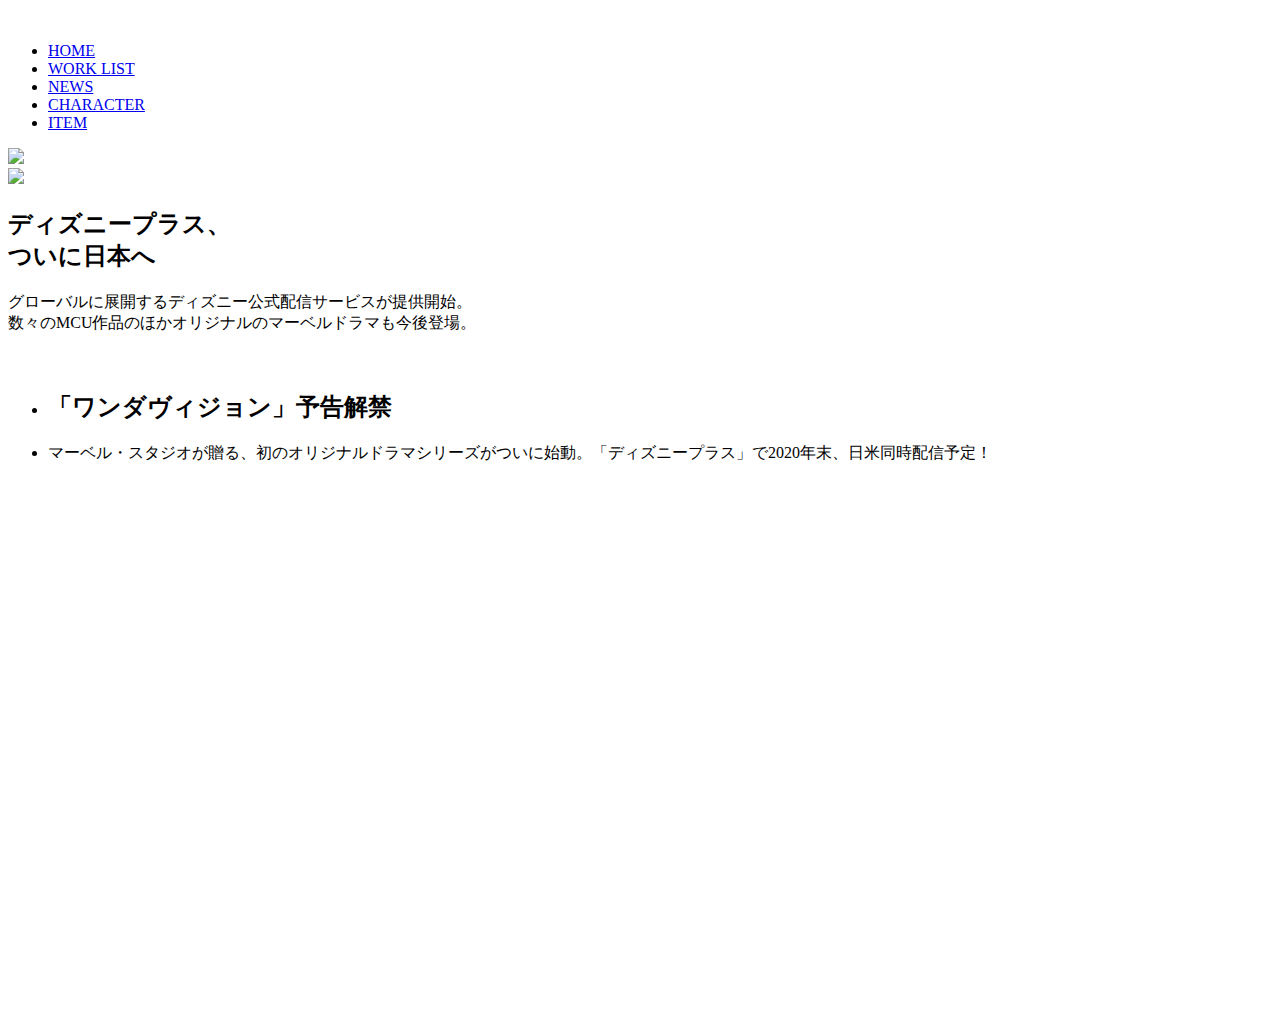
==== index.html @ cd9617b1 "Create index.html" ====
<!DOCTYPE html>
	<html lang="ja">
	<head>
		<meta charset="UTF-8">
		<meta name="viewport" content="width=device-width, initial-scale=1.0">
		<title>Marvel</title>
		<link rel="stylesheet" href="style.css">
	</head>
	<body>
    <header>
    	<div class="header">
    	<img src="../img/logo.svg" alt="">
    	</div>
        <div class="head-menu">
    	<ul>
    		<li><a href="#">HOME</a></li>
    		<li><a href="#">WORK LIST</a></li>
    		<li><a href="#">NEWS</a></li>
    		<li><a href="#">CHARACTER</a></li>
    		<li><a href="#">ITEM</a></li>
    	</ul>
    	</div>
    </header>
       
        <div class="head-img">
        	<img src="../img/back.jpg">
        </div>
            <img src="../img/disney.png" class="disney-img">
        <div class="disney-txt">
            <h2>ディズニープラス、<br>ついに日本へ</h2>

            <p>グローバルに展開するディズニー公式配信サービスが提供開始。<br>
            数々のMCU作品のほかオリジナルのマーベルドラマも今後登場。</p>   
            </div>
　　　　　　　
　　　　　　　<div class="wanda">
            <div class="wanda-txt">
                <ul>
                    <li><h2>「ワンダヴィジョン」予告解禁</h2></li>
                    <li><p>マーベル・スタジオが贈る、初のオリジナルドラマシリーズがついに始動。「ディズニープラス」で2020年末、日米同時配信予定！</p></li>
                </ul>
            </div>
            <iframe width="850" height="540" src="https://www.youtube.com/embed/YEpRZ9PI7JE" frameborder="0" allow="accelerometer; autoplay; clipboard-write; encrypted-media; gyroscope; picture-in-picture" allowfullscreen></iframe>
            </div>

		
	</body>
	</html>
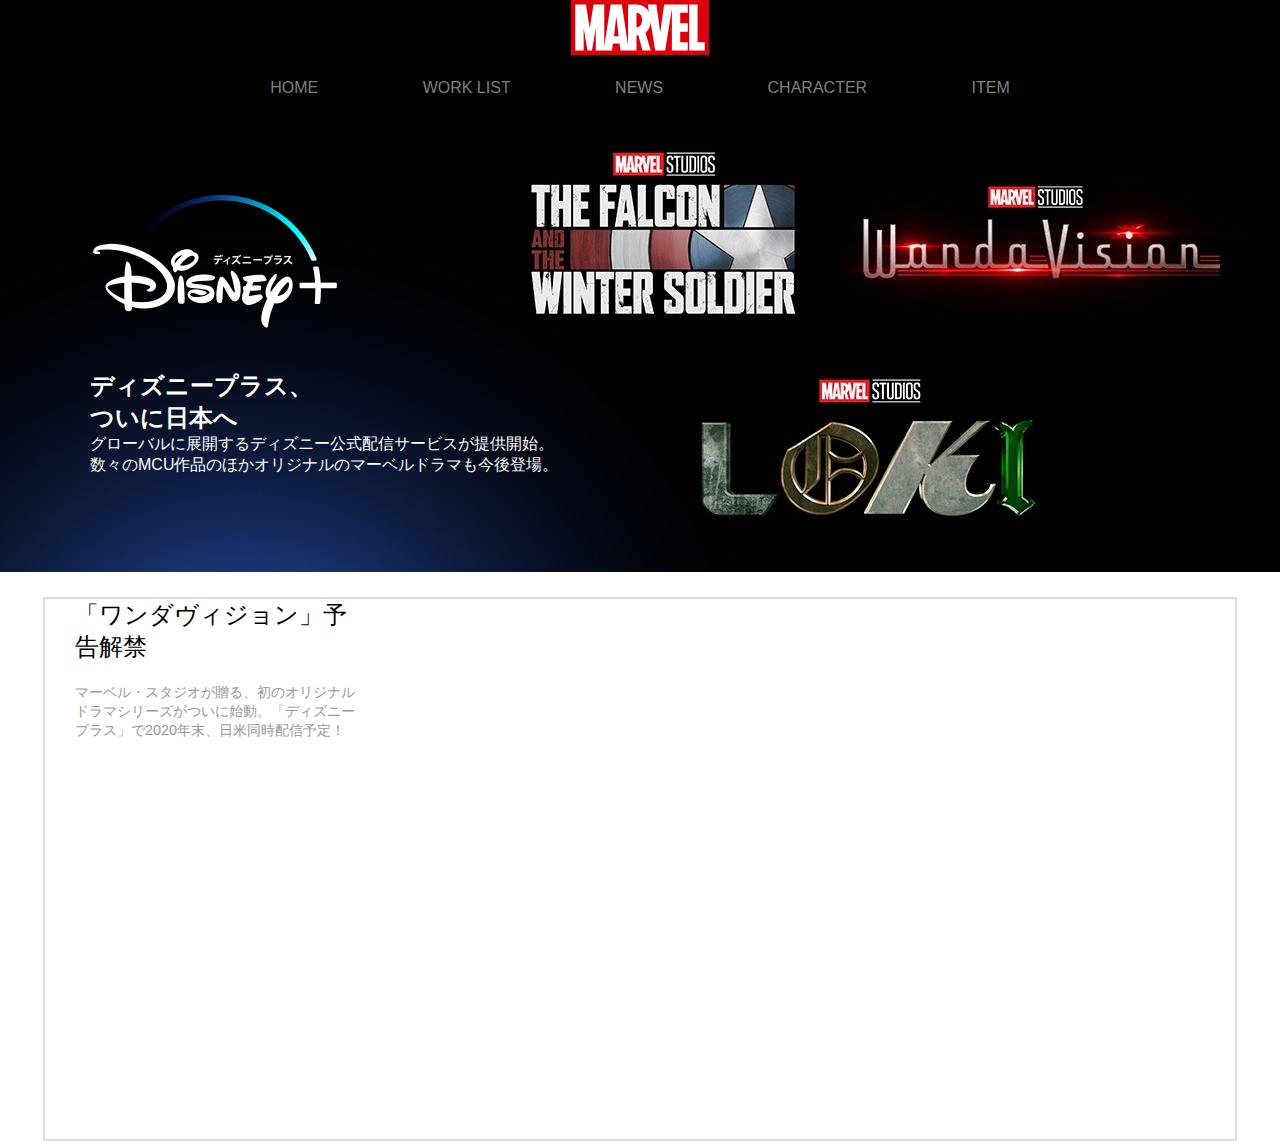
==== commit 7111b14c: "Update index.html" ====
--- a/index.html
+++ b/index.html
@@ -9,7 +9,7 @@
 	<body>
     <header>
     	<div class="header">
-    	<img src="../img/logo.svg" alt="">
+    	<img src="./img/logo.svg" alt="">
     	</div>
         <div class="head-menu">
     	<ul>
@@ -23,9 +23,9 @@
     </header>
        
         <div class="head-img">
-        	<img src="../img/back.jpg">
+        	<img src="./img/back.jpg">
         </div>
-            <img src="../img/disney.png" class="disney-img">
+            <img src="./img/disney.png" class="disney-img">
         <div class="disney-txt">
             <h2>ディズニープラス、<br>ついに日本へ</h2>
 
--- a/style.css
+++ b/style.css
@@ -0,0 +1,110 @@
+html, body,
+ul, ol, li,
+h1, h2, h3, h4, h5, h6, p,
+form, input, div {
+  margin: 0;
+  padding: 0;
+}
+
+body {
+  font-family: "Avenir Next", "Hiragino Kaku Gothic ProN W3", sans-serif;
+}
+
+li {
+  list-style: none;
+}
+
+a {
+  text-decoration: none;
+}
+
+
+/*cssコード*/
+header {
+	text-align: center;
+	background-color: black;
+}
+
+.head-menu a:link {
+	color: gray;
+}
+
+.head-menu a:visited {
+	color:  gray;
+}
+
+.head-menu a:hover {
+	color: white;
+	text-decoration: underline;
+	text-decoration-color: red;
+}
+
+.head-menu {
+	padding-top: 20px;
+}
+
+.head-menu li{
+	color: white;
+	display: inline;
+	margin: 0 50px;
+}
+
+
+
+.head-img img {
+	width: 100%;
+}
+
+
+.head-img {
+	position: relative;
+}
+
+
+.disney-img {
+	position: absolute;
+	top: 190px;
+	left: 90px;
+}
+
+.disney-txt {
+	color:  white;
+	position: absolute;
+	top: 370px;
+	left: 90px;
+
+}
+
+/*youtube(wannda)*/
+
+.wanda {
+	height: 540px;
+    width: 1190px;
+    margin: 0 auto;
+    border: solid 2px #DDDDDD;
+}
+
+.wanda-txt {
+	float: left;
+	width: 280px;
+	padding-left: 30px;
+
+}
+
+.wanda-txt h2 {
+	font-weight: normal;
+    padding-bottom: 20px;
+    
+}
+
+.wanda-txt p{
+	font-size: 90%;
+	color: #999999;
+}
+
+iframe {
+	float: right;
+}
+
+
+
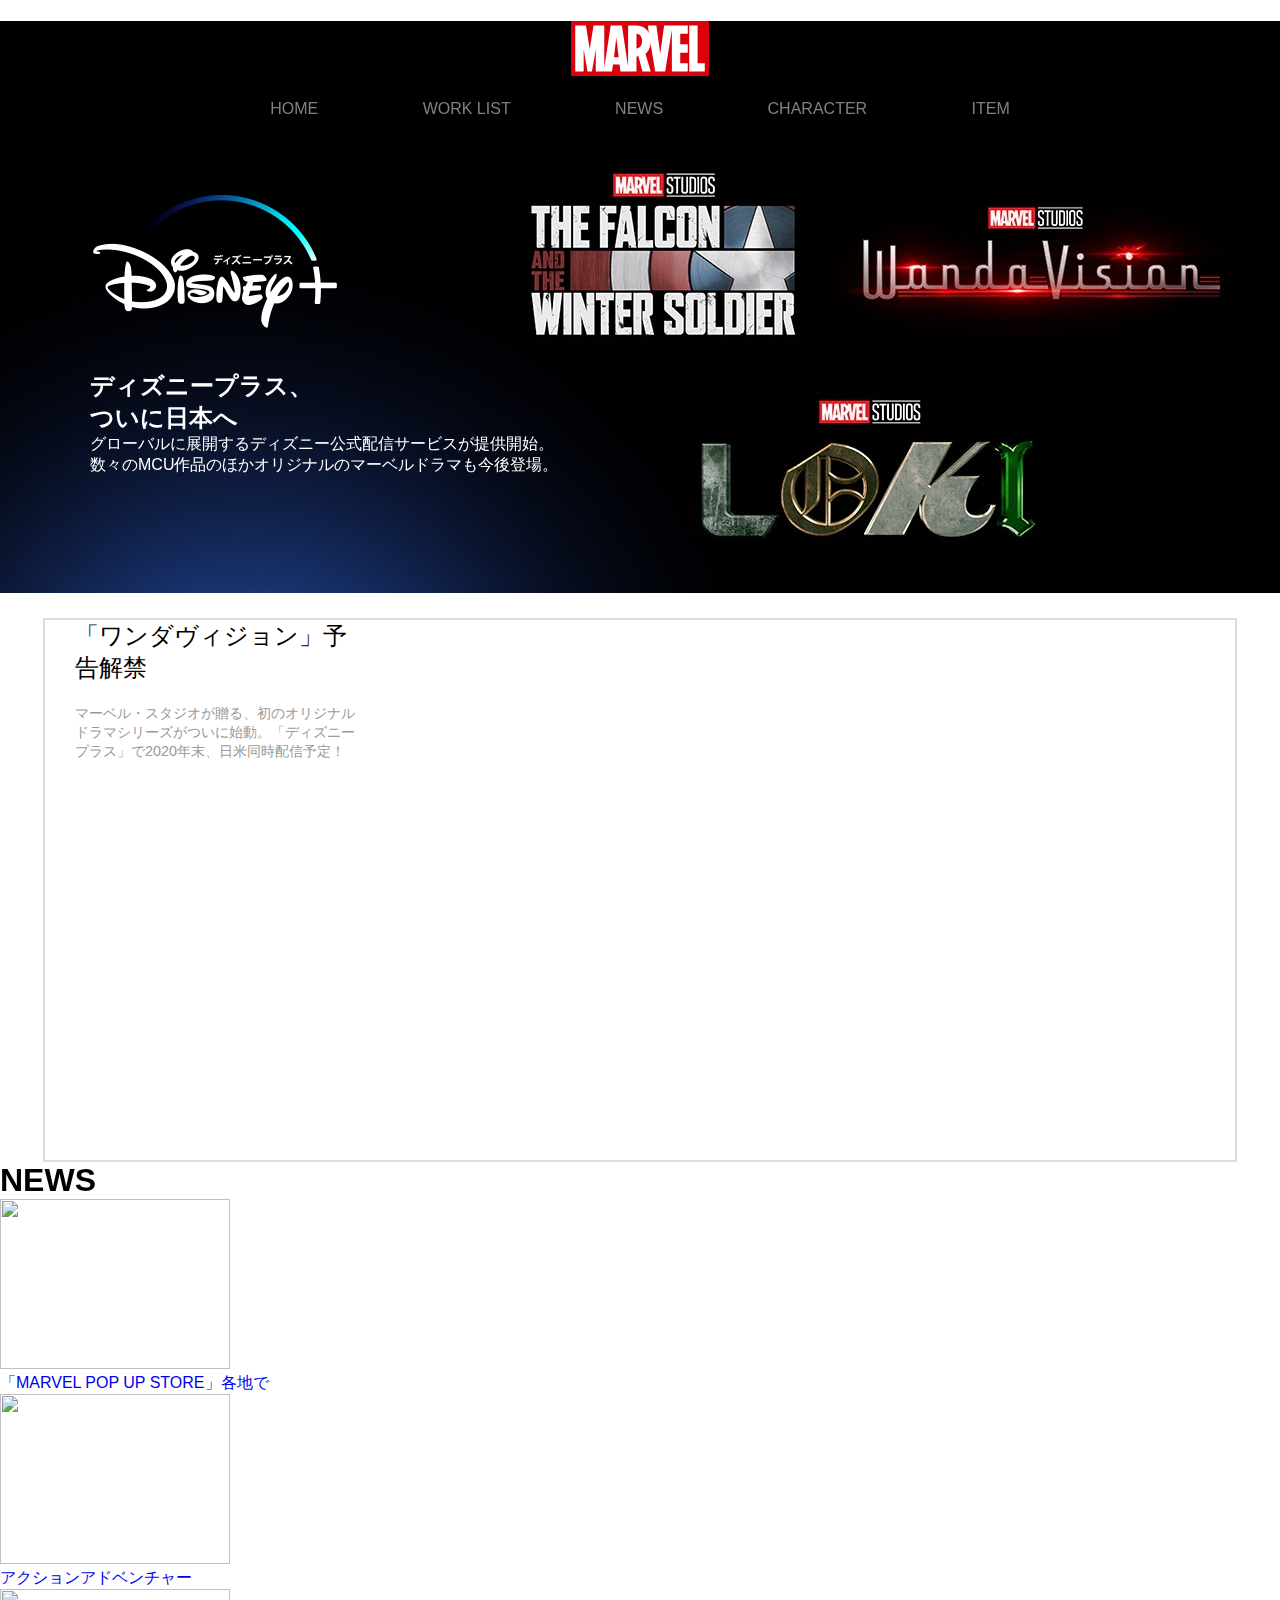
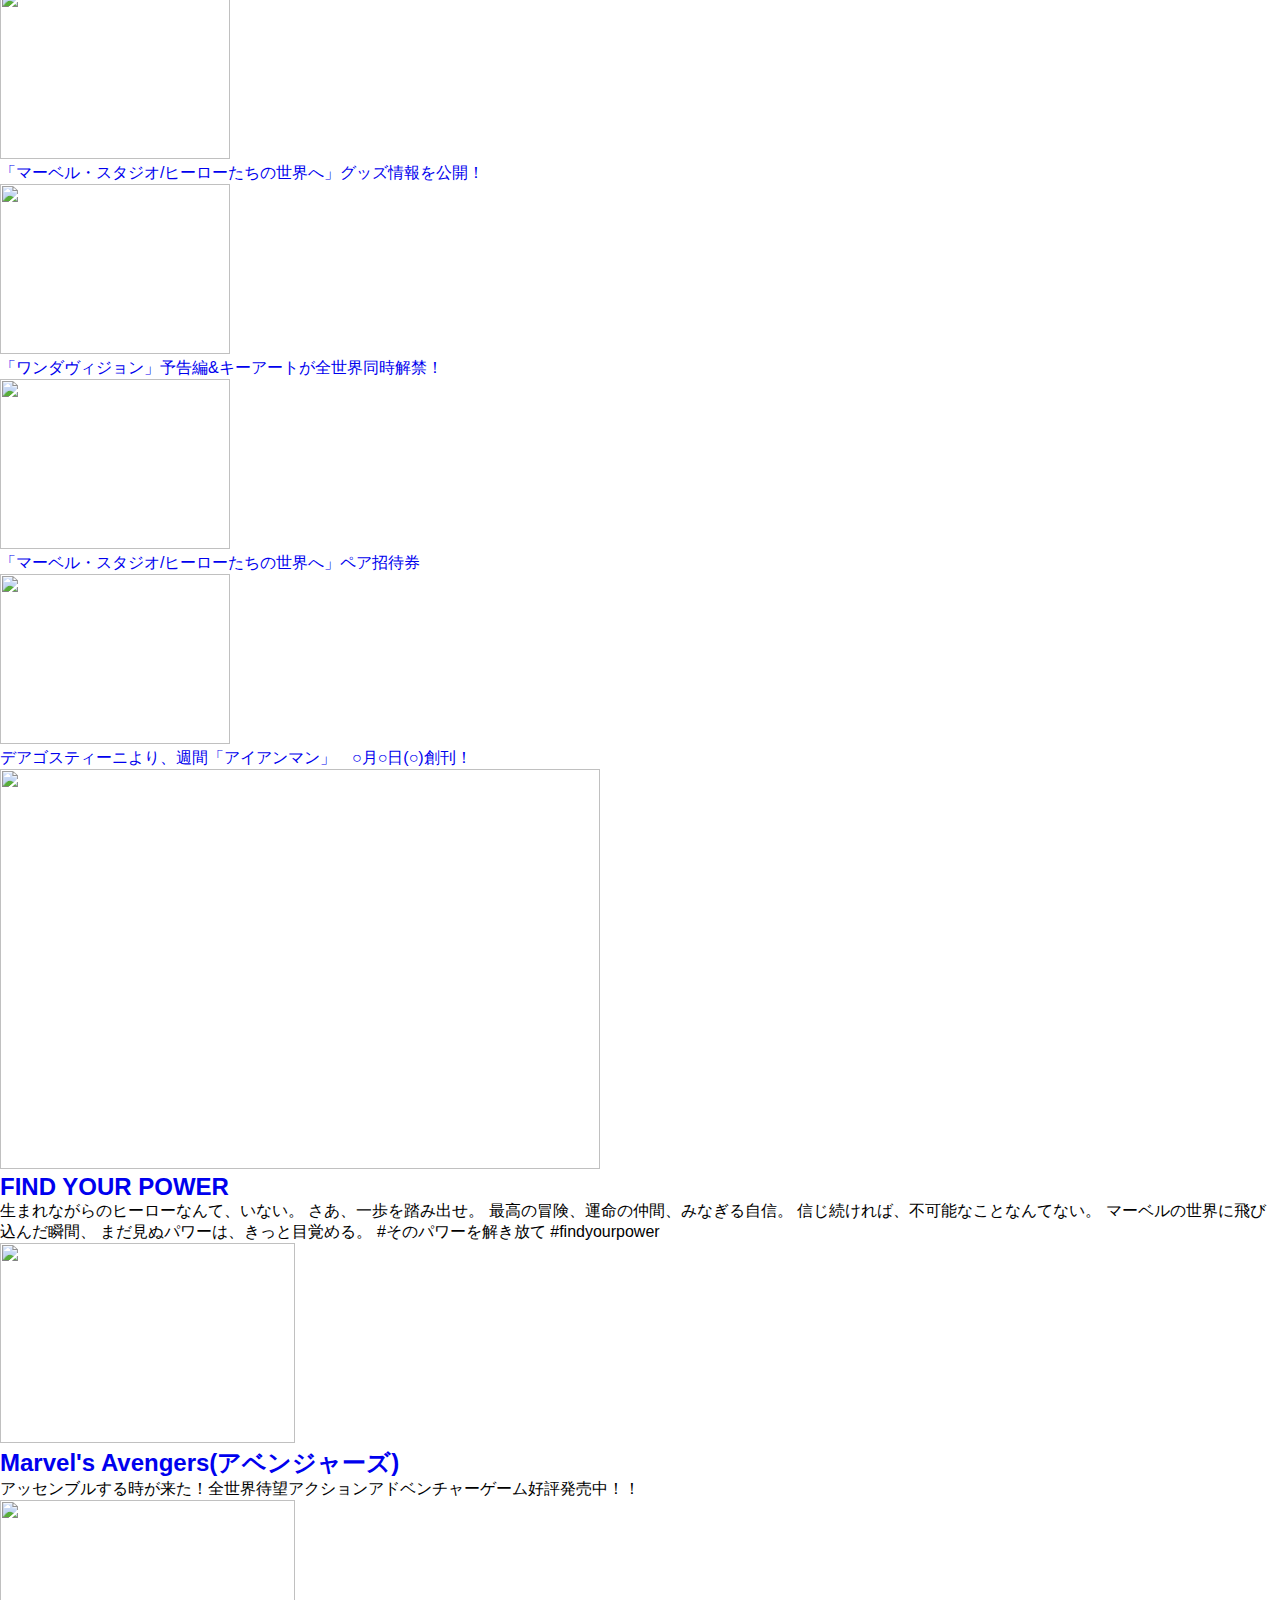
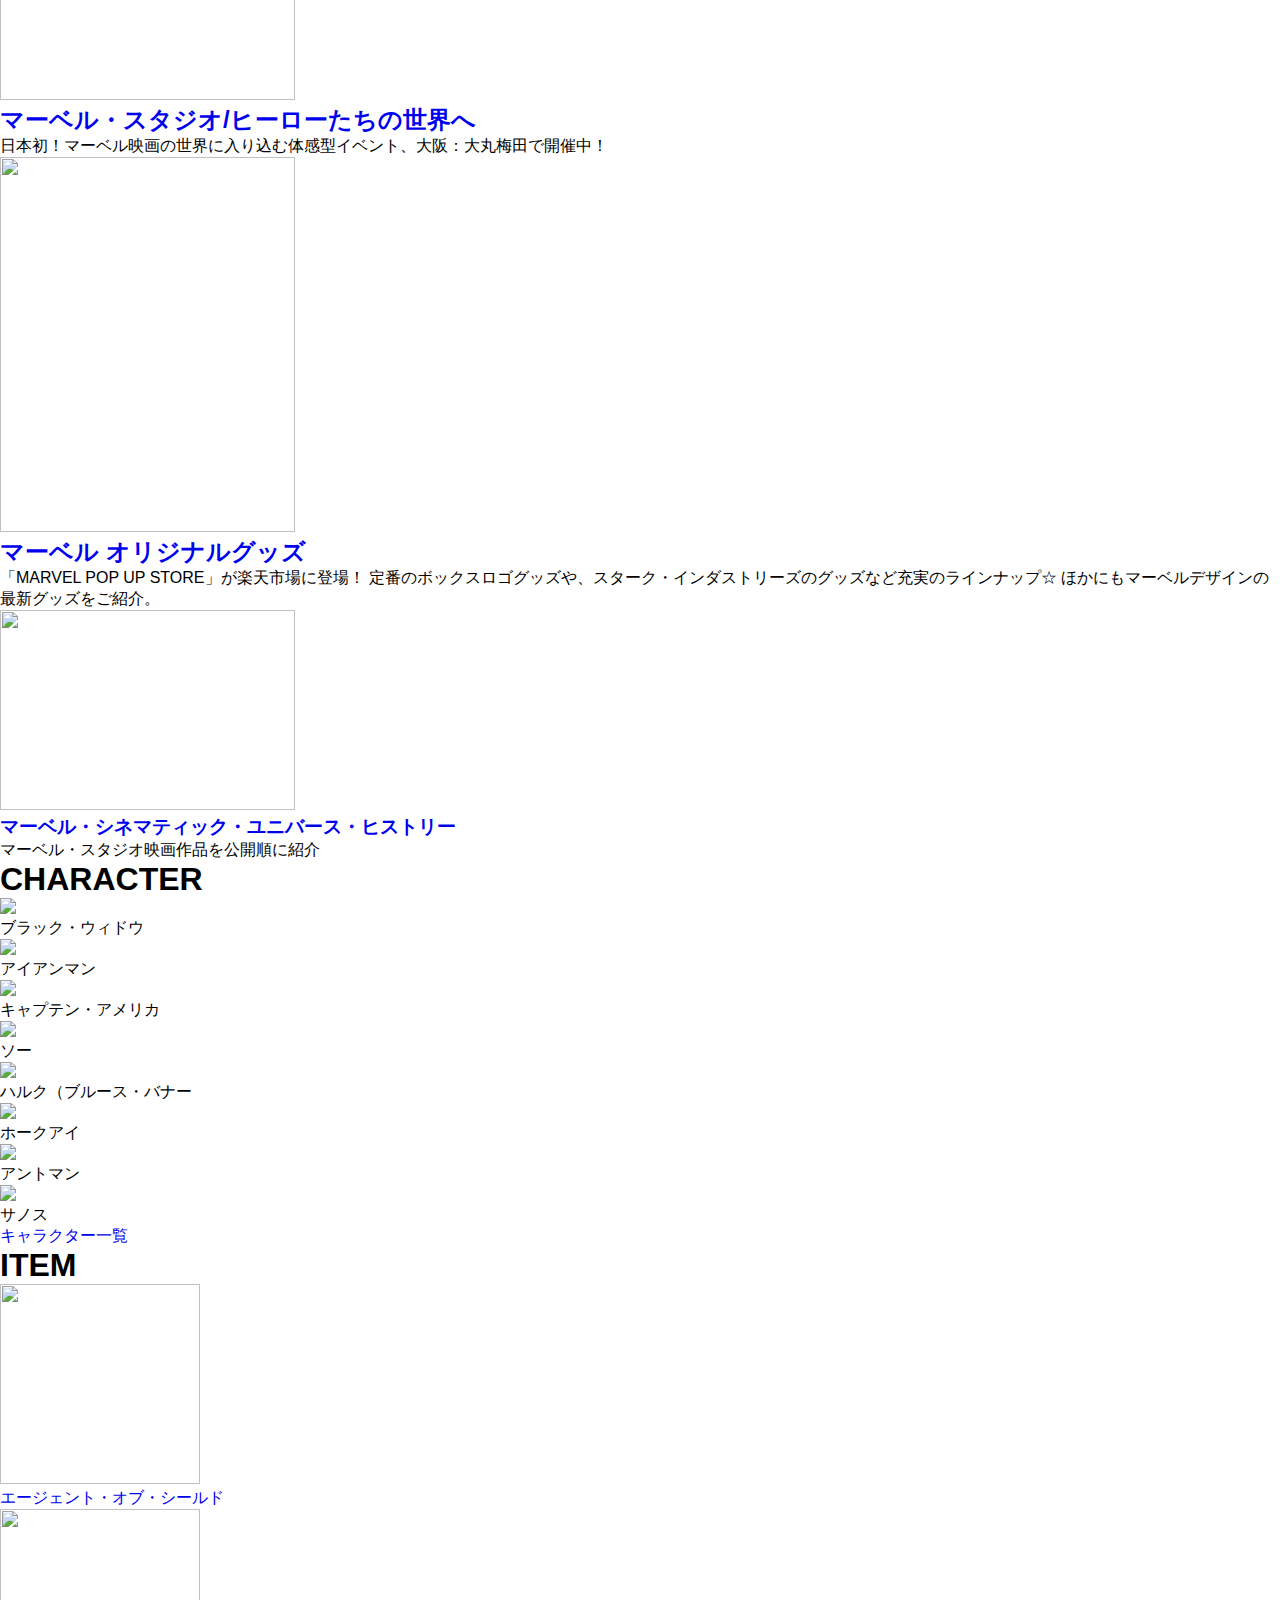
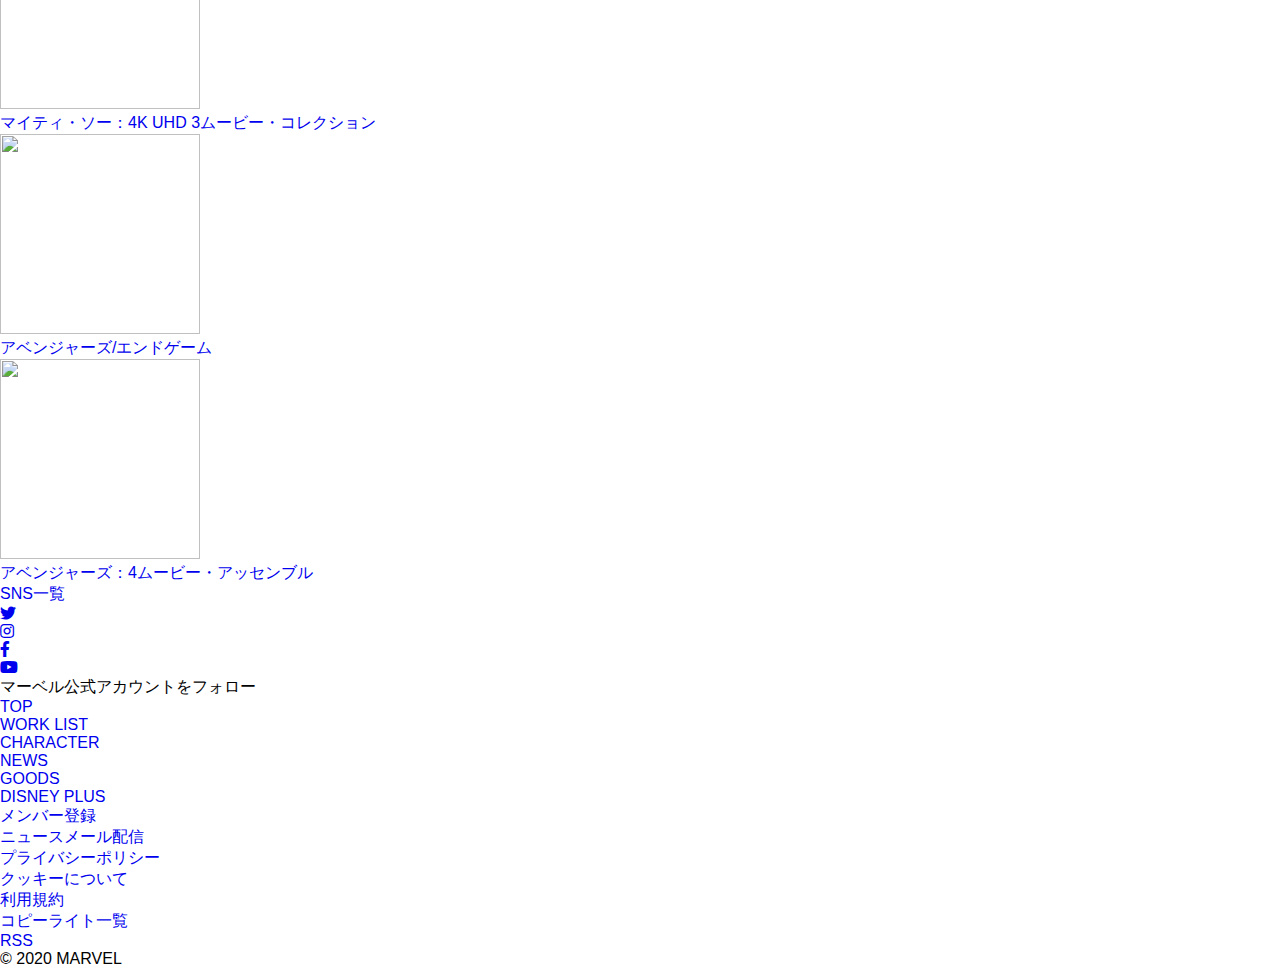
==== commit 3ec7afa4: "Update index.html" ====
--- a/index.html
+++ b/index.html
@@ -5,6 +5,7 @@
 		<meta name="viewport" content="width=device-width, initial-scale=1.0">
 		<title>Marvel</title>
 		<link rel="stylesheet" href="style.css">
+        　　　　　<link href="https://use.fontawesome.com/releases/v5.6.1/css/all.css" rel="stylesheet">
 	</head>
 	<body>
     <header>
@@ -42,7 +43,145 @@
             </div>
             <iframe width="850" height="540" src="https://www.youtube.com/embed/YEpRZ9PI7JE" frameborder="0" allow="accelerometer; autoplay; clipboard-write; encrypted-media; gyroscope; picture-in-picture" allowfullscreen></iframe>
             </div>
+           
+           <div class="news">
+            <h1>NEWS</h1>
+            
+                <ul class="list-news">
+                    <li class="flex-txt"><img src="./img/marvelpop.jpg" width="230" height="170"><a href="#hoge"><p>「MARVEL POP UP STORE」各地で</p></a></li>
 
-		
+                    <li class="flex-txt"><img src="./img/game.jpg" width="230" height="170"><a href="#hoge"><p>アクションアドベンチャー</p></a></li>
+
+                    <li class="flex-txt"><img src="./img/clothes.jpg" width="230" height="170"><a href="#hoge"><p>「マーベル・スタジオ/ヒーローたちの世界へ」グッズ情報を公開！</p></a></li>
+
+                    <li class="flex-txt"><img src="./img/wanda.jpg" width="230" height="170"><a href="#hoge"><p>「ワンダヴィジョン」予告編&キーアートが全世界同時解禁！</p></a></li>
+
+                    <li class="flex-txt"><img src="./img/ticket.jpg" width="230" height="170"><a href="#hoge"><p>「マーベル・スタジオ/ヒーローたちの世界へ」ペア招待券</p></a></li>
+
+                    <li class="flex-txt"><img src="./img/ironman.jpg" width="230" height="170"><a href="#hoge"><p>デアゴスティーニより、週間「アイアンマン」　○月○日(○)創刊！</p></a></li>
+                </ul>
+                </div>
+                    
+                    <ul class="list-goods">
+                        <div class="find-for">
+                         <li><img src="./img/member.jpg" width="600" height="400">
+                            <a href="#hoge"><h2>FIND YOUR POWER</h2></a>
+                            <p>生まれながらのヒーローなんて、いない。
+                              さあ、一歩を踏み出せ。
+                              最高の冒険、運命の仲間、みなぎる自信。
+                              信じ続ければ、不可能なことなんてない。
+                              マーベルの世界に飛び込んだ瞬間、
+                              まだ見ぬパワーは、きっと目覚める。
+                              #そのパワーを解き放て #findyourpower</p></li>
+                              </div>
+                         
+                         <div class="warp">
+                        <div class="mar-ave">                         
+                            <li><img src="./img/ave-member.jpg" width="295" height="200">
+                            <a href="#hoge"><h2>Marvel's Avengers(アベンジャーズ)</h2></a>
+                            <p>アッセンブルする時が来た！全世界待望アクションアドベンチャーゲーム好評発売中！！</p></li>
+                          </div>
+
+                         <div class="img-ave">
+                         <li><img src="./img/ave-img.jpg" width="295" height="200">
+                            <a href="#hoge"><h2>マーベル・スタジオ/ヒーローたちの世界へ</h2></a>
+                            <p>日本初！マーベル映画の世界に入り込む体感型イベント、大阪：大丸梅田で開催中！</p></li>     
+                            </div> 
+
+                         <div class="goods-ave">
+                         <li><img src="./img/goods.jpg" width="295" height="375" >
+                            <a href="#hoge"><h2>マーベル オリジナルグッズ</h2></a>
+                            <p>「MARVEL POP UP STORE」が楽天市場に登場！ 定番のボックスロゴグッズや、スターク・インダストリーズのグッズなど充実のラインナップ☆ ほかにもマーベルデザインの最新グッズをご紹介。</p>
+                              </li>
+                            </div>
+                            </div>
+                          </ul>
+
+
+                         <div class="cinema">
+                             <img src="./img/cinema.jpg" width="295" height="200">
+                             <ul class="cinema-txt">
+                                 <li><a href="#hoge"><h3>マーベル・シネマティック・ユニバース・ヒストリー</h3></a></li>
+                                 <li><p>マーベル・スタジオ映画作品を公開順に紹介</p></li>
+                             </ul>
+                         </div>
+
+
+                         <div class="character">
+                             <h1>CHARACTER</h1>
+                         </div>
+
+                        <ul class="round">
+                        <li><img src="./img/black.jpg"><p>ブラック・ウィドウ</p></li>
+                        <li><img src="./img/iron.jpg"><p>アイアンマン</p></li>
+                        <li><img src="./img/capp.jpg"><p>キャプテン・アメリカ</p></li>
+                        <li><img src="./img/thor.jpg"><p>ソー</p></li>
+                        <li><img src="./img/hulk.jpg"><p>ハルク（ブルース・バナー</p></li>
+                        <li><img src="./img/hawkeye.jpg"><p>ホークアイ</p></li>
+                        <li><img src="./img/ant.jpg"><p>アントマン</p></li>
+                        <li><img src="./img/thanos.jpg"><p>サノス</p></li>
+                         </ul>  
+                         
+                         <div class="blue-btn">
+                         <a href="#hoge" class="btn-flat-border">キャラクター一覧</a>
+                         </div> 
+                        
+                            <div class="item">
+                            <h1>ITEM</h1>
+                            </div>
+
+                            <ul class="flex">
+                              <li><img src="./img/shield.png" width="200" height="200"><a href="#hoge"><p>エージェント・オブ・シールド</p></a></li>
+                              <li><img src="./img/thor-dvd.png" width="200" height="200"><a href="#hoge"><p>マイティ・ソー：4K UHD 3ムービー・コレクション</p></a></li>
+                              <li><img src="./img/end.png" width="200" height="200"><a href="#hoge"><p>アベンジャーズ/エンドゲーム</p></a></li>
+                              <li><img src="./img/ave-dvd.png" width="200" height="200"><a href="#hoge"><p>アベンジャーズ：4ムービー・アッセンブル</p></a></li>
+                              </ul>
+                            <div class="sns-width">
+
+                           <div class="sns-btn">
+                           <a href="https://www.disney.co.jp/sns.html#marvel" class="btn-list">SNS一覧</a>
+                           </div>
+
+                            
+                            <ul class="snsbtniti">
+                            <li><a href="https://twitter.com/marvel_jp" class="flowbtn5 fl_tw1"
+                            ><i class="fab fa-twitter"></i></a></li>
+
+                           <li><a href="https://www.instagram.com/marvelstyle_jp/" class="flowbtn5 insta_btn5"><i class="fab fa-instagram"></i></a></li>
+
+                           <li><a href="https://www.facebook.com/MarvelJP/" class="flowbtn5 fl_fb1"><i class="fab fa-facebook-f"></i></a></li>
+
+                           <li><a href="https://www.youtube.com/playlist?list=PLuLW12lxUp4U_kQui7Su8wvFGIyly9qBu" class="flowbtn5 fl_yu1"><i class="fab fa-youtube"></i></a></li>
+                            </ul>
+
+                            <div class="sns">
+                            <p>マーベル公式アカウントをフォロー</p>
+                            </div>
+                            </div>
+
+
+                            <ul class="foot-list">
+                                <li><a href="#hoge">TOP</a></li>
+                                <li><a href="#hoge">WORK LIST</a></li>
+                                <li><a href="#hoge">CHARACTER</a></li>
+                                <li><a href="#hoge">NEWS</a></li>
+                                <li><a href="#hoge">GOODS</a></li>
+                                <li><a href="#hoge">DISNEY PLUS</a></li>
+                            </ul>
+                           
+                           <footer>
+                            <ul class="foot">
+                                <li><a href="#hoge">メンバー登録</a></li>
+                                <li><a href="#hoge">ニュースメール配信</a></li>
+                                <li><a href="#hoge">プライバシーポリシー</a></li>
+                                <li><a href="#hoge">クッキーについて</a></li>
+                                <li><a href="#hoge">利用規約</a></li>
+                                <li><a href="#hoge">コピーライト一覧</a></li>
+                                <li><a href="#hoge">RSS</a></li>
+                            </ul>
+
+                            <p><a href="#hoge"></a>© 2020 MARVEL</p>
+                           </footer>
+
 	</body>
 	</html>	
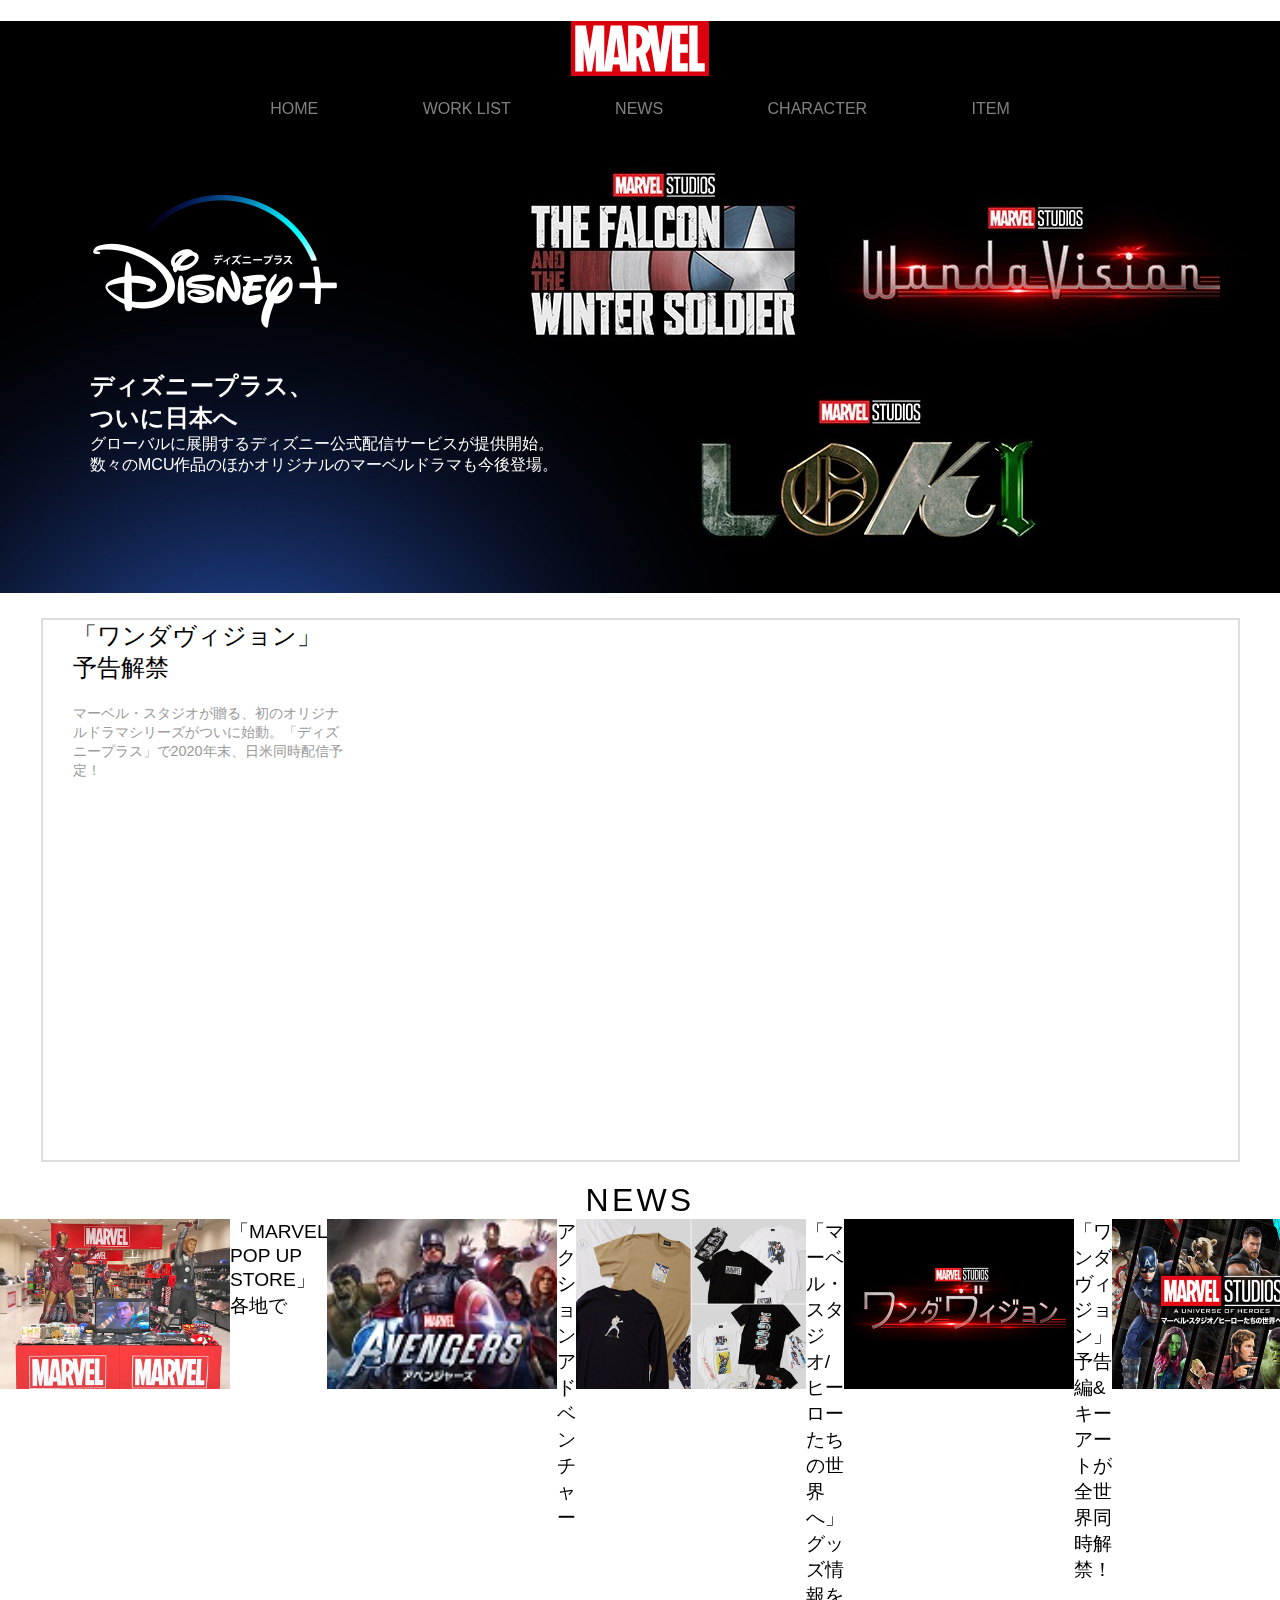
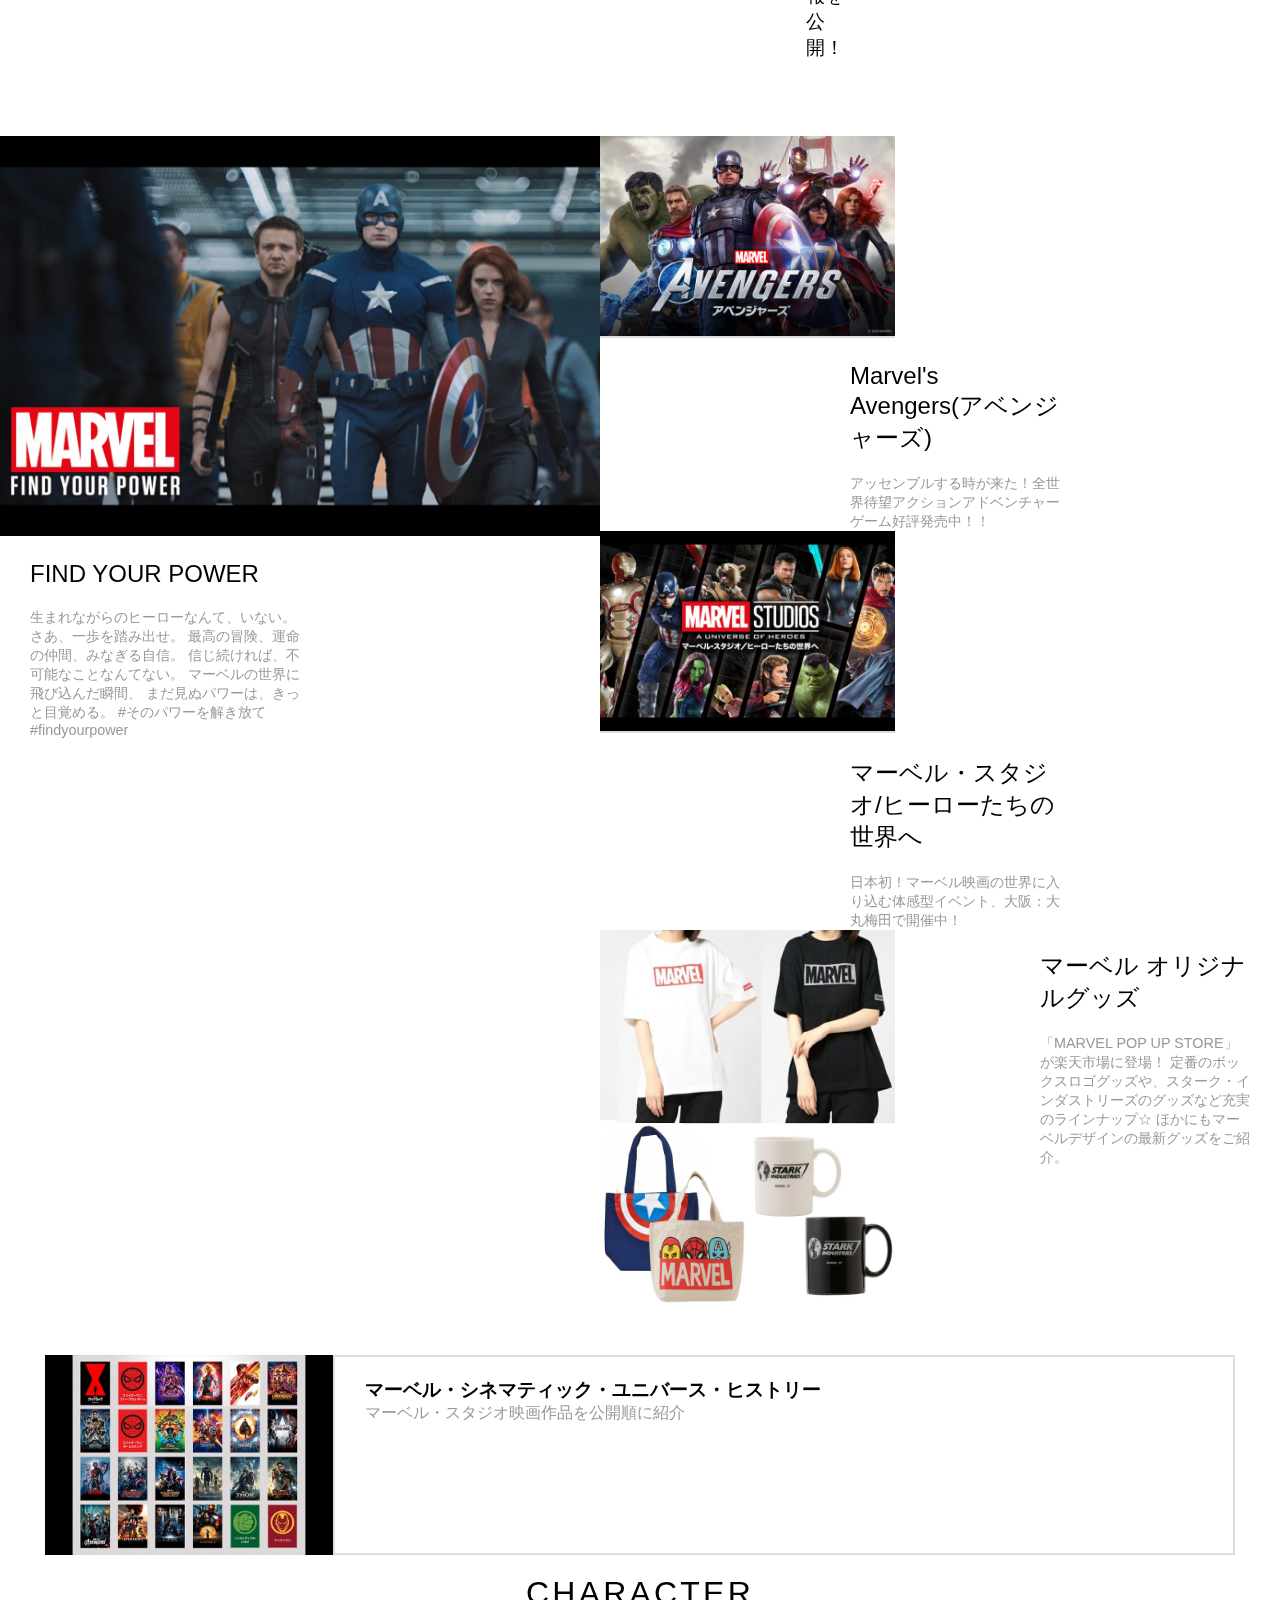
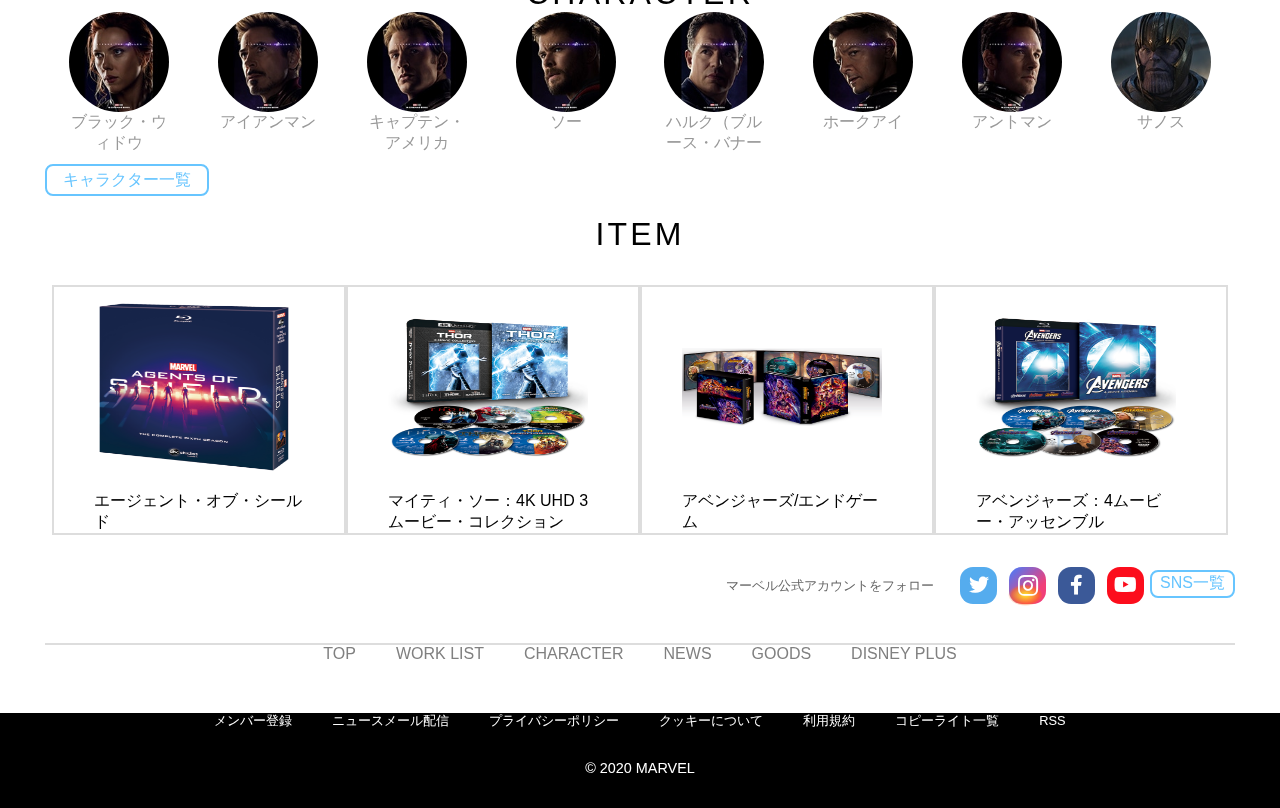
==== commit f1452f90: "Update index.html" ====
--- a/index.html
+++ b/index.html
@@ -4,8 +4,8 @@
 		<meta charset="UTF-8">
 		<meta name="viewport" content="width=device-width, initial-scale=1.0">
 		<title>Marvel</title>
-		<link rel="stylesheet" href="style.css">
-        　　　　　<link href="https://use.fontawesome.com/releases/v5.6.1/css/all.css" rel="stylesheet">
+		<link rel="stylesheet" href="style.css?28081308">
+        　　　　　<link href="https://use.fontawesome.com/releases/v5.6.1/css/all.css?28081308" rel="stylesheet">
 	</head>
 	<body>
     <header>
--- a/style.css
+++ b/style.css
@@ -19,11 +19,17 @@
 }
 
 
+
+
+
 /*cssコード*/
+
 header {
 	text-align: center;
 	background-color: black;
 }
+
+
 
 .head-menu a:link {
 	color: gray;
@@ -79,14 +85,14 @@
 
 .wanda {
 	height: 540px;
-    width: 1190px;
+    width: 1195px;
     margin: 0 auto;
     border: solid 2px #DDDDDD;
 }
 
 .wanda-txt {
 	float: left;
-	width: 280px;
+	width: 270px;
 	padding-left: 30px;
 
 }
@@ -107,4 +113,492 @@
 }
 
 
-
+/*NEWS*/
+
+.news {
+	padding-bottom: 60px;
+}
+
+.news h1 {
+	font-weight: normal;
+	text-align: center;
+	padding-top: 20px;
+	letter-spacing: 0.1em;
+}
+
+.list-news a:link {
+	color: black;
+}
+
+.list-news a:visited {
+	color: black;
+}
+
+.list-news a:hover {
+	text-decoration: underline;
+	text-decoration-color: black;
+}
+
+.list-news {
+	display:flex;
+    　　flex-flow:wrap;
+    　　width: 1190px;
+    　　margin: 0 auto;
+}
+
+.list-news li {
+	width:50%;
+}
+
+.flex-txt {
+	font-size: 120%;
+	display: flex;
+	padding-bottom: 15px;	
+}
+
+/*news2*/
+
+.list-goods a:link {
+	color: black;
+}
+
+.list-goods a:visited {
+	color: black;
+}
+
+.list-goods a:hover {
+	text-decoration: underline;
+	text-decoration-color: black;
+}
+
+.list-goods {
+	display:flex;
+    　　width: 1190px;
+    　　height: 800px;
+    　　margin: 0 auto;
+    　　border: solid 2px #DDDDDD;
+}
+
+.warp {
+　　    display:flex;
+    　　flex-flow:wrap;
+}
+
+.mar-ave img {
+	border-bottom: solid 2px #DDDDDD;
+}
+
+.img-ave img {
+	border-bottom: solid 2px #DDDDDD;
+}
+
+.mar-ave h2 {
+        width: 210px;
+	margin: 0 auto;
+}
+
+.mar-ave p {
+	width: 210px;
+	margin: 0 auto;
+}
+
+.img-ave h2 {
+	width: 210px;
+	margin: 0 auto;
+}
+
+.img-ave p {
+	width: 210px;
+	margin: 0 auto;
+}
+
+.goods-ave img {
+        float: left;
+}
+
+.goods-ave h2{
+	float: right;
+	padding-right: 30px;
+	width: 210px;
+	margin: 0 auto;
+}
+
+.goods-ave p {
+	float: right;
+	padding-right: 30px;
+	width: 210px;
+	margin: 0 auto;
+}
+
+.find-for p {
+	width: 280px;
+
+}
+
+.list-goods h2 {
+	font-weight: normal;
+	padding-top: 20px;
+	padding-left: 30px;
+        padding-bottom: 20px;
+}
+
+
+.list-goods p {
+	padding-left: 30px;
+	font-size: 90%;
+	color: #999999;
+}
+
+
+
+
+
+/*cinema*/
+
+.cinema {
+	padding-top: 50px;
+        width: 1190px;
+        margin: 0 auto;
+	display: flex;
+	
+}
+
+.cinema-txt a:link {
+	color: black;
+}
+
+.cinema-txt a:visited {
+	color: black;
+}
+
+.cinema-txt a:hover {
+	text-decoration: underline;
+	text-decoration-color: black;
+}
+
+.cinema-txt {
+	width: 1190px;
+	padding-top: 20px;
+	padding-left: 30px;
+	border: solid 2px #DDDDDD;
+}
+
+.cinema-txt p {
+	color: #999999;
+}
+
+.cinema-txt h3 {
+	font-weight: bolder;
+}
+
+/*character*/
+
+.character h1 {
+	font-weight: normal;
+	text-align: center;
+	padding-top: 20px;
+	letter-spacing: 0.1em;
+}
+
+.round > li{
+      list-style:none;
+      width:100px;
+      margin: 0 auto;
+}
+
+.round{
+      display:flex;
+      flex-flow:row nowrap;
+      width: 1190px;
+      margin: 0 auto;
+}
+.round > li > *{
+      display:block;
+      vertical-align:middle;
+}
+
+.round p {
+      word-break: break-all;
+      color: #999999;
+      text-align:center!important;
+}
+
+.round img {
+      border-radius: 50%;
+      width: 100px;
+      height: 100px;
+
+}
+
+/*キャラクター一覧*/
+.blue-btn {
+      width: 1190px;
+      margin: 0 auto;
+      padding-top: 10px;
+}
+
+.btn-flat-border {
+　　　 float: right;
+      display: inline-block;
+      padding: 0.2em 1em;
+      text-decoration: none;
+      color: #67c5ff;
+      border: solid 2px #67c5ff;
+      border-radius: 8px;
+      transition: .4s;
+}
+
+.btn-flat-border:hover {
+      background: #67c5ff;
+      color: white;
+}
+
+/*item*/
+.item h1 {
+      clear: right;
+      font-weight: normal;
+      text-align: center;
+      padding-top: 20px;
+      letter-spacing: 0.1em;
+
+}
+
+.flex {
+      clear: right;
+      width: 1190px;
+      margin: 0 auto;
+      padding: 2.5% 0;
+      display: flex;
+      justify-content: center;
+}
+
+.flex p {
+      width: 210px;
+      margin: 0 auto;
+}
+
+.flex > * {
+      padding: 0 40px;
+}
+
+.flex li {
+      border: solid 2px #DDDDDD;
+}
+
+.flex a:link {
+      color: black;
+}
+
+.flex a:visited {
+      color: black;
+}
+
+.flex a:hover {
+      text-decoration: underline;
+      text-decoration-color: black;
+}
+
+/*SNS*/
+
+.sns-width {
+      width: 1190px;
+      margin: 0 auto;
+}
+
+.sns {
+      float: right;
+      padding-top: 11px;
+      padding-right: 20px;
+      color: #666666;
+      font-size: 80%;
+}
+
+/*一覧*/
+
+.sns-btn {
+      width: 1190px;
+      margin: 0 auto;
+}
+
+.btn-list {
+      float: right;
+      display: inline-block;
+      padding: 0.1em 0.5em;
+      text-decoration: none;
+      color: #67c5ff;
+      border: solid 2px #67c5ff;
+      border-radius: 8px;
+      transition: .4s;
+      margin-top: 3px;
+}
+
+.btn-list:hover {
+      background: #67c5ff;
+      color: white;
+}
+
+/* ボタン全体 */
+.flowbtn5{
+      font-family:'Times New Roman',sans-serif;
+      border-radius:13px;		
+      position:relative;
+      display:inline-block;
+      width:37px;
+      height:37px;
+      font-size:20px;
+      color:#fff!important;
+      transition:.5s;
+      text-decoration:none;
+}
+
+/* アイコンをど真ん中に*/
+.flowbtn5 i{
+      position:absolute;
+      top:50%;
+      left:50%;
+      -ms-transform:translate(-50%,-50%);
+      -webkit-transform:translate(-50%,-50%);
+      transform:translate(-50%,-50%);
+}
+
+/* Twitter */
+.fl_tw1{
+      background:#55acee;
+}
+
+/* Facebook */
+.fl_fb1{
+      background:#3b5998;
+}
+
+/* YouTube */
+.fl_yu1{
+      background:#fc0d1c;
+}
+
+/* Instagram紫グラデ背景色 */
+.insta_btn5 {
+      background:-webkit-linear-gradient(135deg, #427eff 0%, #f13f79 70%) no-repeat;
+      background:linear-gradient(135deg, #427eff 0%, #f13f79 70%) no-repeat;		
+}
+/* Instagramオレンジグラデ背景色 */
+.insta_btn5:before{
+      content: '';
+      position:absolute;
+      top:17px;
+      left:-1px;
+      width:35px;
+      height:22px;
+      background:-webkit-radial-gradient(#ffdb2c 10%, rgba(255, 105, 34, 0.65) 55%, rgba(255, 88, 96, 0) 70%);
+      background:radial-gradient(#ffdb2c 5%, rgba(255, 105, 34, 0.65) 55%, rgba(255, 88, 96, 0) 70%);
+}
+/* Instagramアイコン調整 */
+.insta_btn5 .fa-instagram{
+      font-size:23px;	
+}
+
+/* アイコンボタンにマウスホバーした時の指定*/
+.flowbtn5:hover{
+       -webkit-transform:translateY(-5px);
+       -ms-transform:translateY(-5px);
+       transform:translateY(-5px);
+       text-decoration:none;
+}
+
+/* ulタグの内側余白を０にする */
+ul.snsbtniti{
+       padding:0!important;
+       margin-bottom: 35px;
+}
+
+/* アイコンボタン全体の位置 */
+.snsbtniti{
+        display:flex;
+        float: right;
+}
+
+/* アイコンボタン同士の余白調整 */
+.snsbtniti li{
+	margin: 0 6px;
+        text-align:center!important;
+}
+
+
+
+/*footer前*/
+
+.foot-list li{
+        clear: both;
+        padding-right:20px;
+        padding-left: 20px;
+        padding-bottom: 50px;
+}
+
+.foot-list {
+	border-top: solid 2px #DDDDDD;
+	width: 1190px;
+	margin: 0 auto;
+	display: flex;
+	justify-content: center;
+
+}
+
+.foot-list a:link {
+	color: gray;
+}
+
+.foot-list a:visited {
+	color:  gray;
+}
+
+.foot-list a:hover {
+	color: gray;
+	text-decoration: underline;
+	text-decoration-color: #333333;
+}
+
+/*footer*/
+
+footer {
+	width: 100%;
+	height: 95px;
+	background-color: black;
+}
+
+footer p {
+	width: 1190px;
+	margin: 0 auto;
+	display: flex;
+	justify-content: center;
+	font-size: 90%;
+	color: white;
+	padding-top: 30px;
+}
+
+.foot {
+	width: 1190px;
+	margin: 0 auto;
+	display: flex;
+	justify-content: center;
+	font-size: 80%;
+}
+
+.foot li {
+	padding-right: 20px;
+	padding-left: 20px;
+}
+
+.foot a:link {
+	color: white;
+}
+
+.foot a:visited {
+	color:  white;
+}
+
+.foot a:hover {
+	color: white;
+	text-decoration: underline;
+	text-decoration-color: white;
+}
+
